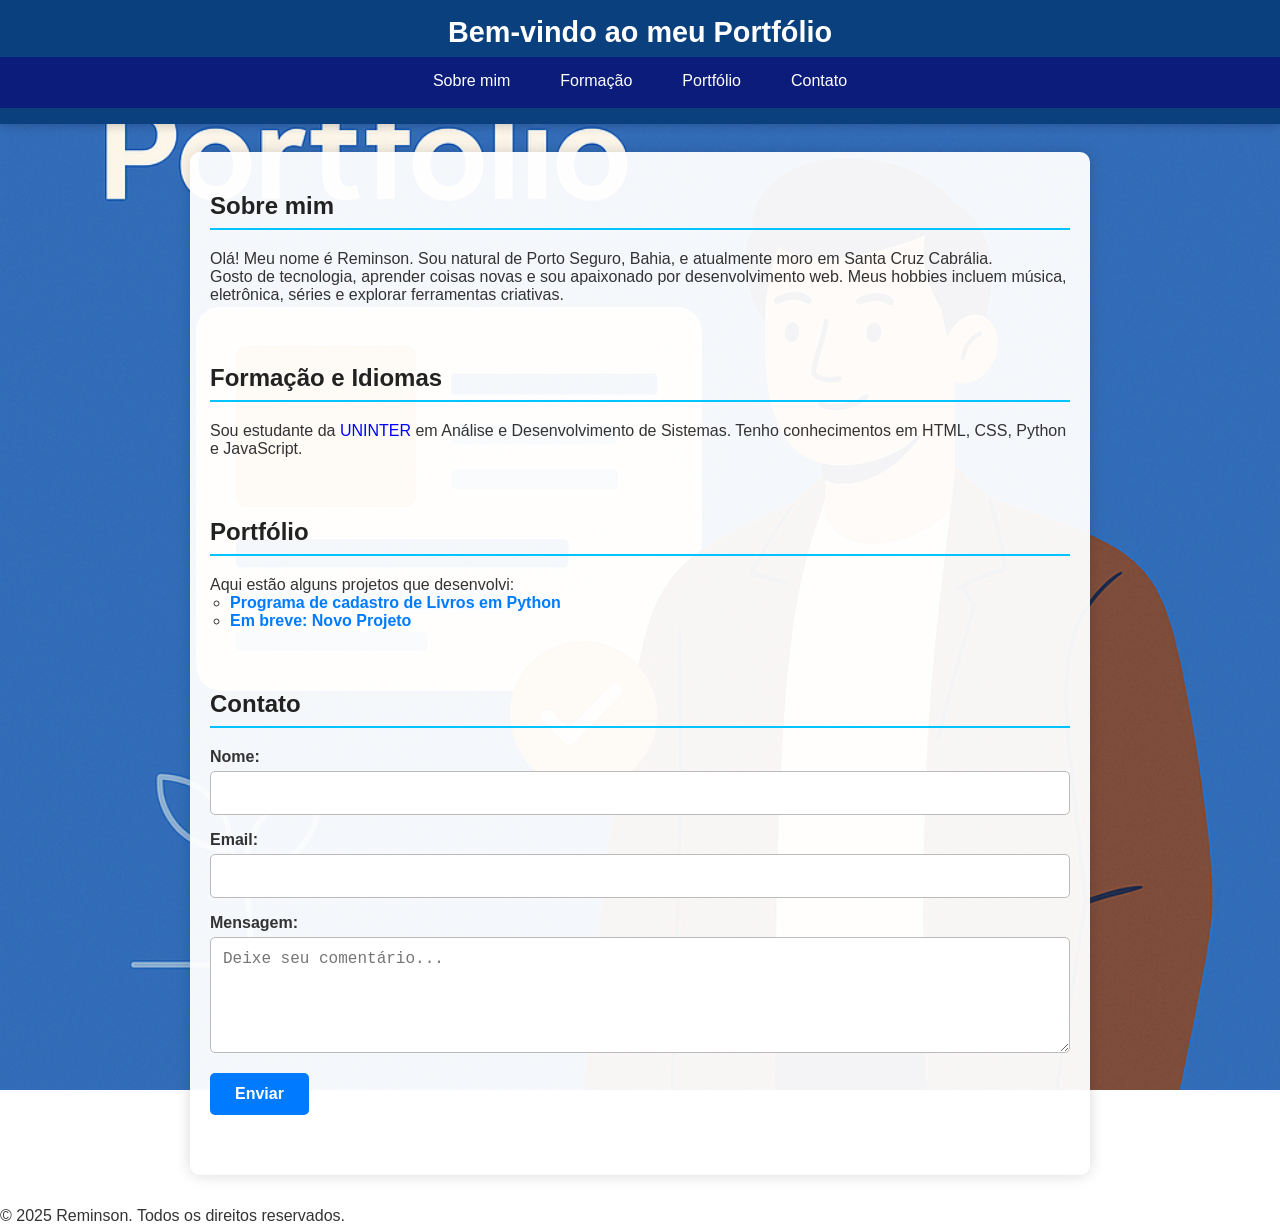
==== portfolio/index.html @ c5bd2137 "Primeiro upload do site" ====
<!DOCTYPE html>
<html lang="pt-BR">
<head>
  <meta charset="UTF-8">
  <meta name="viewport" content="width=device-width, initial-scale=1.0">
  <title>Portfólio de Reminson</title>

  <link rel="stylesheet" href="estilo.css">
</head>
<body>

  <header>
    <h1>Bem-vindo ao meu Portfólio</h1>
    <nav>
      <ul>
       
        <li><a href="sobre.html">Sobre mim</a></li>
        <li><a href="formacao.html">Formação</a></li>
        <li><a href="portfolio.html">Portfólio</a></li>
      
        <li>
          <a href="submenu.html">Contato</a>
          <!-- O submenu fica dentro do <li> principal -->
          <ul class="submenu">
            <li><a href="https://www.linkedin.com/" target="_blank">LinkedIn</a></li>
            <li><a href="https://github.com/Reminsonrps" target="_blank">GitHub</a></li>
          </ul>
        </li>
      </ul>
    </nav>
  </header>


  <main>
    
    <section id="sobre">
      <h2>Sobre mim</h2>
   
      <p>Olá! Meu nome é Reminson. Sou natural de Porto Seguro, Bahia, e atualmente moro em Santa Cruz Cabrália.</p>
      <p>Gosto de tecnologia, aprender coisas novas e sou apaixonado por desenvolvimento web. Meus hobbies incluem música, eletrônica, séries e explorar ferramentas criativas.</p>
    </section>

    <section id="formacao">
      <h2>Formação e Idiomas</h2>
      <p>Sou estudante da <span style="color: blue;">UNINTER</span> em Análise e Desenvolvimento de Sistemas.
         Tenho conhecimentos em HTML, CSS, Python e JavaScript.</p>
    </section>

    <section id="portfolio">
      <h2>Portfólio</h2>
      <p>Aqui estão alguns projetos que desenvolvi:</p>
      <ul>
        <li><a href="https://github.com/Reminsonrps/Reminsonrps/blob/main/cadastro_livros.py" target="_blank">Programa de cadastro de Livros em Python</a></li>
        <li><a href="#" target="_blank">Em breve: Novo Projeto</a></li>
      </ul>
    </section>

    <section id="contato">
      <h2>Contato</h2>
  
      <form action="#" method="post">
        <div class="form-group">
          <label for="nome">Nome:</label>
          <input type="text" id="nome" name="nome" required>
        </div>

        <div class="form-group">
          <label for="email">Email:</label>
          <input type="email" id="email" name="email" required>
        </div>

        <div class="form-group">
          <label for="mensagem">Mensagem:</label>
          <textarea id="mensagem" name="mensagem" rows="5" placeholder="Deixe seu comentário..." required></textarea>
        </div>

        <button type="submit" class="submit-button">Enviar</button>
      </form>
    </section>
  </main>


  <footer>
    <p>© 2025 Reminson. Todos os direitos reservados.</p>
  </footer>

</body>
</html>
---- portfolio/estilo.css ----
* {
  margin: 0;
  padding: 0;
  box-sizing: border-box;
}



body {
  font-family: 'Segoe UI', sans-serif;

  background-image: url("portifolio.png");
  background-size: cover;
  background-attachment: fixed;
  background-position: center;
  background-repeat: no-repeat;
  color: #333;

  padding-top: 120px;
}

/* --- Cabeçalho --- */
header {
  position: fixed;
  width: 100%;
  top: 0;
  left: 0;

  background-color: #0a407e;
  color: white;
  text-align: center;
  box-shadow: 0 2px 10px rgba(0,0,0,0.2);
  z-index: 1000; /* Garante que o header fique acima de outros conteúdos */
  padding: 1rem 0;
}

header h1 {
    font-size: 1.8rem;
    margin-bottom: 0.5rem;
}

/* --- Navegação Principal --- */
nav ul {
  list-style: none;
  background-color: #0c1c7a;
  display: flex;
  justify-content: center;
}

nav > ul > li {
  /*  position: relative para ser a referência do submenu */
  position: relative;
}

nav > ul > li > a {
  display: block;
  padding: 15px 25px;
  color: white;
  text-decoration: none;
  transition: background-color 0.3s, border-color 0.3s;

  border-bottom: 3px solid transparent;
}

nav > ul > li > a:hover {
    border-radius: 15px 15px 0 0  /* Borda arredondada no topo */;
    background-color: #1be7e7;
    color: #fff;

  border-bottom-color: #8a1667;
}

/* --- Submenu --- */
.submenu {

  display: none;

  position: absolute;
  top: 100%; /* Aparece logo abaixo do item pai */
  left: 0;
  background-color: #0c1c7a;
  list-style: none;
  padding: 10px 0;
  min-width: 180px;
  border-radius: 0 0 5px 5px;
  box-shadow: 0 4px 8px rgba(0,0,0,0.2);
}

.submenu li {
    width: 100%;
}

.submenu a {
  padding: 10px 20px;
  display: block;
  color: white;
  text-decoration: none;
  transition: background-color 0.3s;
}

.submenu a:hover {
  background-color: #1be7e7;
  color: #0c1c7a;
  font-weight: bold;
}

/* Mostra o submenu quando o mouse passa sobre o <li> pai */
nav > ul > li:hover > .submenu {
  display: block;
}

/* --- Conteúdo Principal --- */
main {
  max-width: 900px;
 
  margin: 2rem auto;
  padding: 20px;
  background-color: rgba(255, 255, 255, 0.95); /* Fundo branco com leve transparência */
  box-shadow: 0 0 15px rgba(0, 0, 0, 0.15);
  border-radius: 10px;
}



section {
  padding-top: 20px; /* Espaçamento para o conteúdo dentro da seção */
  margin-bottom: 40px;
}

section h2 {
  color: #222;
  border-bottom: 2px solid #00c3ff;
  padding-bottom: 8px;
  margin-bottom: 20px;
}

/* --- Lista de Projetos (seção Portfólio) --- */
#portfolio ul {
  list-style-type: circle;
  padding-left: 20px;
}

#portfolio ul a {
    color: #007bff;
    text-decoration: none;
    font-weight: bold;
}

#portfolio ul a:hover {
    text-decoration: underline;
    color: #0056b3;
}

/* --- Formulário --- */
.form-group {
  margin-bottom: 1rem;
}
.form-group label {
  display: block;
  margin-bottom: 5px;
  font-weight: bold;
}
.form-group input,
.form-group textarea {
  width: 100%;
  padding: 12px;
  border: 1px solid #bbb;
  border-radius: 5px;
  font-size: 16px;
}

button[type="submit"] {
  background-color: #007bff;
  color: white;
  padding: 12px 25px;
  border: none;
  border-radius: 5px;
  cursor: pointer;/* Botão de envio estilizado */
  font-weight: bold; /* Negrito para destacar o botão */
  font-size: 1rem;
  transition: background-color 0.3s ease;
}

button[type="submit"]:hover { /*efeito de hover no botão de envio*/
  background-color: #0056b3;/* Tema escuro mantido intencionalmente para destacar visualmente esta seção */
}
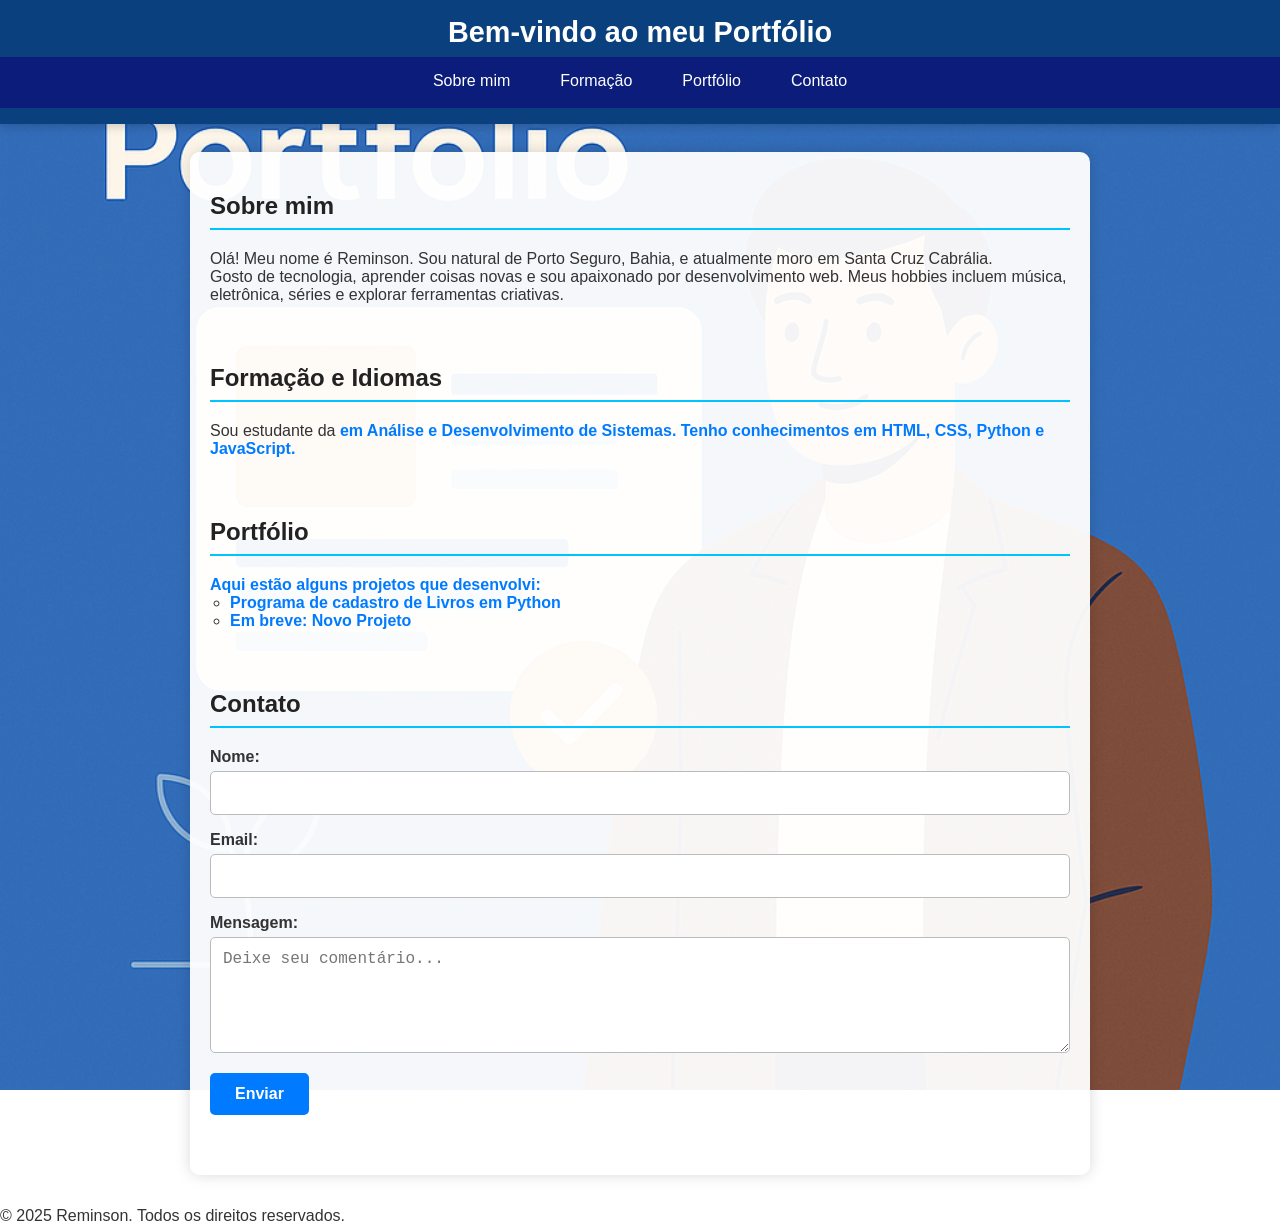
==== commit da611180: "Update index.html Transformei a palavra Uninter em um link" ====
--- a/portfolio/index.html
+++ b/portfolio/index.html
@@ -42,7 +42,13 @@
 
     <section id="formacao">
       <h2>Formação e Idiomas</h2>
-      <p>Sou estudante da <span style="color: blue;">UNINTER</span> em Análise e Desenvolvimento de Sistemas.
+      <p>Sou estudante da <a href="https://www.uninter.com/graduacao/a-distancia/?gad_source=1&gad_
+        campaignid=1685931051&gbraid=0AAAAAC8RN6I3Iyv0mw6DnQpOIxSLikW9v&gclid=CjwKCAjwg7PDBhBxEiwAf1
+        CVuxccuvXbNvY49lQBTGgmfOwpr0OC_aF-nBJODFx4KXXMw_FB_lSM8xoCfewQAvD_BwE&gclsrc=aw.ds" 
+        style=" font-weight: bold; 
+               text-decoration: none;
+               color: #007bff;
+              "> em Análise e Desenvolvimento de Sistemas.
          Tenho conhecimentos em HTML, CSS, Python e JavaScript.</p>
     </section>
 
@@ -85,4 +91,4 @@
   </footer>
 
 </body>
-</html>+</html>
